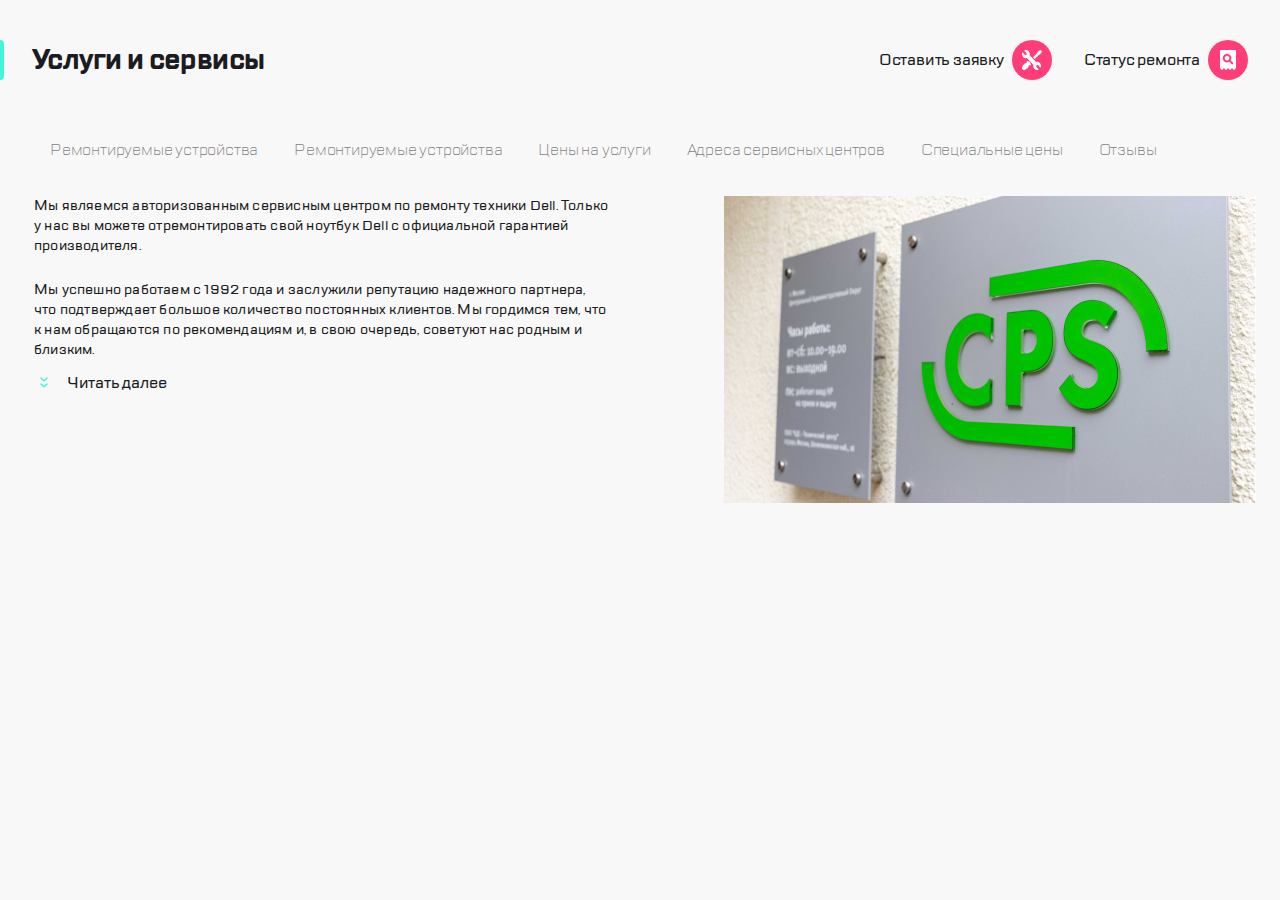
==== maket-first/index.html @ dc2f1ef3 "maket-first" ====
<!DOCTYPE html>
<html lang="ru">
<head>
	<meta charset="UTF-8">
	<meta name="viewport" content="width=device-width, initial-scale=1.0">
	<title>Блок 1.3 Построение сеток + БЭМ именование</title>
	<link rel="stylesheet" href="./css/style.css">
</head>
<body>
	<header class="header">
		<div class="header-flex">
			<div class="header-navig">
				<button class="header-navig__btn">
					<span class="header-navig__svg"><img src="./source/menu.svg" alt="Меню"></span>
				</button>
				<div class="cherta"></div>
				<img src="./source/logo.png" alt="Логотип компании">
			</div>
			<nav class="header-nav">
				<ul class="header-nav__list">
					<li class="header-nav__item"><img src="./source/call.svg" alt="Позвонить"></li>
					<li class="header-nav__item"><img src="./source/message.svg" alt="Оставить сообщение"></li>
					<li class="header-nav__item"><img src="./source/cabinet.svg" alt="Личный кабинет"></li>
					<div class="cherta"></div>
					<li class="header-nav__item"><img src="./source/support.svg" alt="Поддержка"></li>
					<li class="header-nav__item"><img src="./source/search.svg" alt="Поиск"></li>
				</ul>				
			</nav>
		</div>
	</header>
	<main class="main">
		<div class="main__title">
			<h1 class="main__title-txt">Услуги и сервисы</h1>
			<ul class="support">
				<li class="support__item">
					<span class="support__name">Оставить заявку</span>
					<div class="support__img"><img src="./source/support.svg" alt=""></div>
				</li>
				<li class="support__item">
					<span class="support__name">Статус ремонта</span>
					<div class="support__img"><img src="./source/search.svg" alt=""></div>
				</li>
			</ul>
		</div>
		<nav class="main__nav">
			<ul class="main__list">
				<li class="main__item">Ремонтируемые устройства</li>
				<li class="main__item">Ремонтируемые устройства</li>
				<li class="main__item">Цены на услуги</li>
				<li class="main__item">Адреса сервисных центров</li>
				<li class="main__item">Специальные цены</li>
				<li class="main__item">Отзывы</li>
			</ul>
		</nav>
		<div class="main--flex">
		<section class="main__content">
			<p class="main__content-txt">Мы являемся авторизованным сервисным центром по ремонту техники Dell. Только у нас вы можете отремонтировать свой ноутбук Dell с официальной гарантией производителя.</p>
			<p class="main__content-txt">Мы успешно работаем с 1992 года и заслужили репутацию надежного партнера</p>
			<p class="main__content-txt">Мы успешно работаем с 1992 года и заслужили репутацию надежного партнера, что подтверждает большое количество постоянных клиентов. Мы гордимся тем, что к нам обращаются по рекомендациям и, в свою очередь, советуют нас родным и близким.</p>
			<button class="main__btn">
				<img class="main__btn--svg" src="./source/btn-chitat.svg" alt="">
				Читать далее
			</button>			
		</section>
		<article class="main__img"></article>
		</div>
	</main>
	<footer>

	</footer>
</body>
</html>
---- maket-first/css/style.css ----
@font-face {
	font-family: "TT Lakes Bold";
	src: url(../source/TTLakes/TTLakes-Bold.ttf);
}

@font-face {
	font-family: "TT Lakes Light";
	src: url(../source/TTLakes/TTLakes-Light.ttf);
}

@font-face {
	font-family: "TT Lakes Medium";
	src: url(../source/TTLakes/TTLakes-Medium.ttf);
}


body {
	margin: 0;
	padding: 0;
	background-color: #F8F8F8;
}

/* смартфон */

/* шапка */

.header {
	width: 100%;
	background-color: #fff;
}

.header-flex {
	max-height: 51px;
	display: flex;
	align-items: center;
	justify-content: space-between;
	padding: 18px 16px;
	border-bottom: 1px solid #D9FFF5;
}

.header-navig {
	display: flex;
	align-items: center;
	gap: 16px;
}

.header-navig__btn {
	width: 40px;
	height: 40px;
	background-color: #FF3E79;
	border-radius: 50%;
	border: 0;
}

.header-navig__svg {
	display: flex;
	justify-content: center;
	align-self: center;
}

.cherta {
	height: 32px;
	border: 1px solid #EAEAEA;
}

.header-navig .cherta {
	display: none;
}

.header-nav__list {
	display: flex;
	align-items: center;
	gap: 16px;
	padding: 0;
}

.header-nav__item {
	height: 40px;
	width: 40px;
	display: flex;
	align-items: center;
	justify-content: center;
	border: 0;
	border-radius: 50%;
	background-color: #FF3E79;
}

.header-nav__item:nth-child(-n+3) {
	display: none;
}

.header-nav__list .cherta {
	margin: 0 4px;
}

/* основа */

.main {
	width: 100%;
	color: #1B1C21;
	font-style: normal;
}

.main__title {
	margin: 0;
	padding: 24px 0;
}

.main__title-txt {
	margin: 0;
	padding: 0 16px;
	font-family: TT Lakes Bold;
	font-size: 28px;
	line-height: 40px;
	letter-spacing: -0.6px;
}

.main__title-txt::before {
	content: "";
	position: absolute;
	height: 40px;
	width: 4px;
	left: 0;
	background-color: #41F6D7;
	border-radius: 0px 10px 10px 0px;
}

.support {
	display: none;
}

/* основное меню */

.main__nav {
	margin: 0 16px;
}

.main__list {
	margin: 0;
	overflow-x: scroll;
	display: flex;
	flex-direction: row;
	align-items: center;
	padding: 0;
	list-style-type: none;
	/* убирает маркер в списке */
}

.main__item {
	font-family: TT Lakes Light;
	font-size: 16px;
	line-height: 24px;
	letter-spacing: -0.2px;
	color: #7E7E82;
	text-align: center;
	white-space: nowrap;
	border: 2px transparent solid;
	padding: 8px 16px;
}

.main__item:hover {
	background-color: white;
	border: 2px #B8FFEC solid;
	border-radius: 6px;
}

.main__item:focus {
	background-color: white;
	border: 2px #B8FFEC solid;
	border-radius: 6px;
}

/* основной контент */

.main__content {
	margin: 0 16px;
	padding: 0;
	font-family: TT Lakes Medium;
	font-size: 14px;
	line-height: 18px;
	letter-spacing: 0.2px;
	color: #1B1C21;
}

.main__content-txt {
	margin: 24px 0;
	padding: 0;
	display: none;
}

.main__content-txt:first-child {
	display: block;
}

.main__btn {
	font-family: TT Lakes Medium;
	font-size: 16px;
	line-height: 24px;
	letter-spacing: -0.2px;
	color: #1B1C21;
	background-color: transparent;
	border: none;
	text-align: center;
}

.main__btn--svg {
	margin-right: 16px;
}

.main__img {
	width: 320px;
	height: 176px;
	margin: 24px 0;
	background: no-repeat url(../source/img-post-xs.jpg);
}

/* планшет */

@media (min-width: 768px) {
	.header-navig .cherta {
		display: block;
	}

	.header-navig {
		gap: 20px;
	}

	.header-nav__item:nth-child(-n+3) {
		display: flex;
	}

	.main__title {
		padding: 24px 0 32px;
	}

	.main__title-txt {
		padding: 0 24px;
	}

	.main__nav {
		margin: 0 24px;
	}

	.main--flex {
		display: flex;
		align-items: start;
		justify-content: space-between;
	}

	.main__content {
		width: 319px;
		line-height: 20px;
	}

	.main__content-txt:nth-child(2) {
		display: block;
		margin-bottom: 10px;
	}

	.main__img {
		width: 360px;
		height: 208px;
		margin-right: 24px;
		background: no-repeat url(../source/img-post-sm.jpg);
	}
}

/* мониторы */

@media (min-width: 1120px) {
	.header-flex {
		display: none;
	}

	.main__title {
		display: flex;
		justify-content: space-between;
		align-items: center;
	}

	.main__title-txt {
		padding: 0 32px;
	}

	.support {
		padding: 0 32px;
		display: flex;
		gap: 32px;
		list-style-type: none;
		/* убирает маркер в списке */
	}

	.support__item {
		display: flex;
		justify-content: center;
		align-items: center;
		gap: 8px;
		white-space: nowrap;
	}

	.support__name {
		font-family: TT Lakes Medium;
		font-size: 16px;
		line-height: 24px;
		letter-spacing: -0.2px;
		color: #1B1C21;
	}

	.support__img {
		height: 40px;
		width: 40px;
		display: flex;
		align-items: center;
		justify-content: center;
		border: 0;
		border-radius: 50%;
		background-color: #FF3E79;
	}

	.main__list {
		overflow-x: hidden;
		flex-wrap: wrap;
	}

	.main__nav {
		margin: 0 32px;
	}

	.main--flex {
		display: flex;
		justify-content:space-between;
	}

	.main__content {
		width: 45%;
		margin-left: 34px;
	}

	.main__content-txt:nth-child(2) {
		display: none;
	}

	.main__content-txt:nth-child(3) {
		display: block;
		margin-bottom: 10px;
	}

	.main__img {
		min-width: 532px;
		min-height: 307px;
		margin-right: 24px;
		background: no-repeat url(../source/img-post-md.jpg);
	}

}
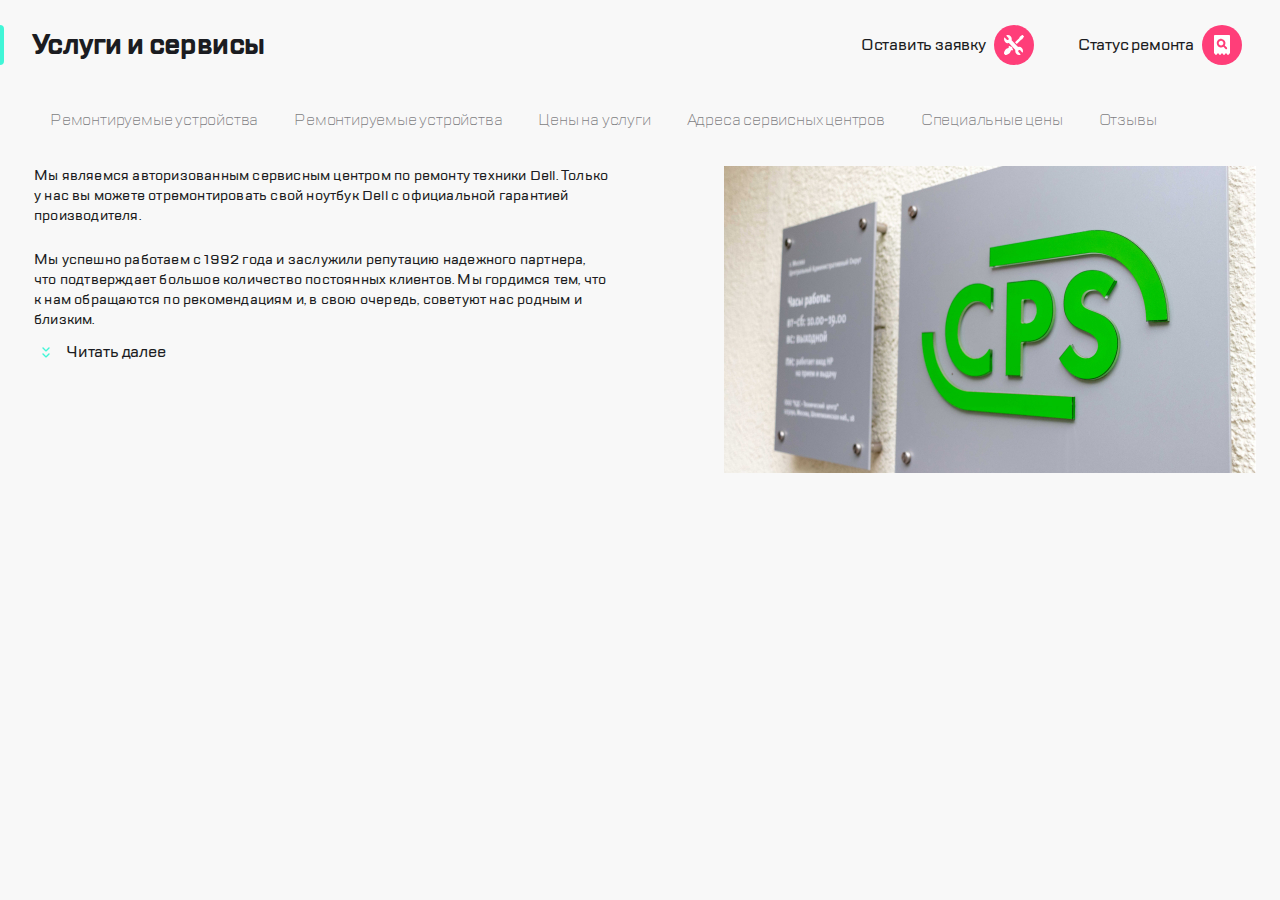
==== commit ff4b0fed: "Maket-1.2" ====
--- a/maket-first/index.html
+++ b/maket-first/index.html
@@ -18,12 +18,12 @@
 			</div>
 			<nav class="header-nav">
 				<ul class="header-nav__list">
-					<li class="header-nav__item"><img src="./source/call.svg" alt="Позвонить"></li>
-					<li class="header-nav__item"><img src="./source/message.svg" alt="Оставить сообщение"></li>
-					<li class="header-nav__item"><img src="./source/cabinet.svg" alt="Личный кабинет"></li>
+					<li class="circle"><img src="./source/call.svg" alt="Позвонить"></li>
+					<li class="circle"><img src="./source/message.svg" alt="Оставить сообщение"></li>
+					<li class="circle"><img src="./source/cabinet.svg" alt="Личный кабинет"></li>
 					<div class="cherta"></div>
-					<li class="header-nav__item"><img src="./source/support.svg" alt="Поддержка"></li>
-					<li class="header-nav__item"><img src="./source/search.svg" alt="Поиск"></li>
+					<li class="circle"><img src="./source/support.svg" alt="Поддержка"></li>
+					<li class="circle"><img src="./source/search.svg" alt="Поиск"></li>
 				</ul>				
 			</nav>
 		</div>
@@ -31,16 +31,10 @@
 	<main class="main">
 		<div class="main__title">
 			<h1 class="main__title-txt">Услуги и сервисы</h1>
-			<ul class="support">
-				<li class="support__item">
-					<span class="support__name">Оставить заявку</span>
-					<div class="support__img"><img src="./source/support.svg" alt=""></div>
-				</li>
-				<li class="support__item">
-					<span class="support__name">Статус ремонта</span>
-					<div class="support__img"><img src="./source/search.svg" alt=""></div>
-				</li>
-			</ul>
+			<div class="main__title-btn">
+				<button class="support">Оставить заявку <div class="circle support__img1"></div></button>
+				<button class="support">Статус ремонта <div class="circle support__img2"></div></button>
+			</div>
 		</div>
 		<nav class="main__nav">
 			<ul class="main__list">
@@ -52,18 +46,18 @@
 				<li class="main__item">Отзывы</li>
 			</ul>
 		</nav>
-		<div class="main--flex">
-		<section class="main__content">
-			<p class="main__content-txt">Мы являемся авторизованным сервисным центром по ремонту техники Dell. Только у нас вы можете отремонтировать свой ноутбук Dell с официальной гарантией производителя.</p>
-			<p class="main__content-txt">Мы успешно работаем с 1992 года и заслужили репутацию надежного партнера</p>
-			<p class="main__content-txt">Мы успешно работаем с 1992 года и заслужили репутацию надежного партнера, что подтверждает большое количество постоянных клиентов. Мы гордимся тем, что к нам обращаются по рекомендациям и, в свою очередь, советуют нас родным и близким.</p>
-			<button class="main__btn">
-				<img class="main__btn--svg" src="./source/btn-chitat.svg" alt="">
-				Читать далее
-			</button>			
-		</section>
-		<article class="main__img"></article>
-		</div>
+		<article class="main__content">
+			<section class="post">
+				<p class="post__txt">Мы являемся авторизованным сервисным центром по ремонту техники Dell. Только у нас вы можете отремонтировать свой ноутбук Dell с официальной гарантией производителя.</p>
+				<p class="post__txt">Мы успешно работаем с 1992 года и заслужили репутацию надежного партнера</p>
+				<p class="post__txt">Мы успешно работаем с 1992 года и заслужили репутацию надежного партнера, что подтверждает большое количество постоянных клиентов. Мы гордимся тем, что к нам обращаются по рекомендациям и, в свою очередь, советуют нас родным и близким.</p>
+				<button class="read-more">
+					<div class="read-more__img"></div>
+					Читать далее
+				</button>			
+			</section>
+			<img class="post-img" src="./source/img-post-md.jpg" alt="">
+		</article>
 	</main>
 	<footer>
 
--- a/maket-first/css/style.css
+++ b/maket-first/css/style.css
@@ -74,7 +74,7 @@
 	padding: 0;
 }
 
-.header-nav__item {
+.circle {
 	height: 40px;
 	width: 40px;
 	display: flex;
@@ -85,7 +85,7 @@
 	background-color: #FF3E79;
 }
 
-.header-nav__item:nth-child(-n+3) {
+.circle:nth-child(-n+3) {
 	display: none;
 }
 
@@ -172,7 +172,7 @@
 
 /* основной контент */
 
-.main__content {
+.post {
 	margin: 0 16px;
 	padding: 0;
 	font-family: TT Lakes Medium;
@@ -182,36 +182,42 @@
 	color: #1B1C21;
 }
 
-.main__content-txt {
+.post__txt {
 	margin: 24px 0;
 	padding: 0;
 	display: none;
 }
 
-.main__content-txt:first-child {
+.post__txt:first-child {
 	display: block;
 }
 
-.main__btn {
+.read-more {
+	padding: 0;
+	display: flex;
+	justify-content:center;
+	align-items: center;
+	gap: 8px;
+	border: 0;
+	background: transparent;
 	font-family: TT Lakes Medium;
 	font-size: 16px;
 	line-height: 24px;
 	letter-spacing: -0.2px;
 	color: #1B1C21;
-	background-color: transparent;
-	border: none;
-	text-align: center;
-}
-
-.main__btn--svg {
-	margin-right: 16px;
-}
-
-.main__img {
+}
+
+.read-more__img {
+	width: 24px;
+	height: 24px;
+	background: no-repeat center url(../source/btn-chitat.svg);
+}
+
+.post-img {
 	width: 320px;
 	height: 176px;
 	margin: 24px 0;
-	background: no-repeat url(../source/img-post-xs.jpg);
+	
 }
 
 /* планшет */
@@ -225,7 +231,7 @@
 		gap: 20px;
 	}
 
-	.header-nav__item:nth-child(-n+3) {
+	.circle:nth-child(-n+3) {
 		display: flex;
 	}
 
@@ -241,27 +247,27 @@
 		margin: 0 24px;
 	}
 
-	.main--flex {
+	.main__content {
 		display: flex;
 		align-items: start;
 		justify-content: space-between;
 	}
 
-	.main__content {
+	.post {
 		width: 319px;
 		line-height: 20px;
 	}
 
-	.main__content-txt:nth-child(2) {
+	.post__txt:nth-child(2) {
 		display: block;
 		margin-bottom: 10px;
 	}
 
-	.main__img {
+	.post-img {
 		width: 360px;
 		height: 208px;
 		margin-right: 24px;
-		background: no-repeat url(../source/img-post-sm.jpg);
+		
 	}
 }
 
@@ -282,23 +288,23 @@
 		padding: 0 32px;
 	}
 
+	/* Кнопки */
+
+	.main__title-btn {
+		padding: 0 32px;
+		display: flex;
+		justify-content:center;
+		align-items: center;
+		gap: 32px;
+	}
+
 	.support {
-		padding: 0 32px;
-		display: flex;
-		gap: 32px;
-		list-style-type: none;
-		/* убирает маркер в списке */
-	}
-
-	.support__item {
-		display: flex;
-		justify-content: center;
+		display: flex;
+		justify-content:center;
 		align-items: center;
 		gap: 8px;
-		white-space: nowrap;
-	}
-
-	.support__name {
+		border: 0;
+		background: transparent;
 		font-family: TT Lakes Medium;
 		font-size: 16px;
 		line-height: 24px;
@@ -306,15 +312,12 @@
 		color: #1B1C21;
 	}
 
-	.support__img {
-		height: 40px;
-		width: 40px;
-		display: flex;
-		align-items: center;
-		justify-content: center;
-		border: 0;
-		border-radius: 50%;
-		background-color: #FF3E79;
+	.support .support__img1 {
+		background: #FF3E79 no-repeat center url(../source/support.svg);
+	}
+
+	.support .support__img2 {
+		background: #FF3E79 no-repeat center url(../source/search.svg);
 	}
 
 	.main__list {
@@ -326,30 +329,30 @@
 		margin: 0 32px;
 	}
 
-	.main--flex {
+	.main__content {
 		display: flex;
 		justify-content:space-between;
 	}
 
-	.main__content {
+	.post {
 		width: 45%;
 		margin-left: 34px;
 	}
 
-	.main__content-txt:nth-child(2) {
+	.post__txt:nth-child(2) {
 		display: none;
 	}
 
-	.main__content-txt:nth-child(3) {
+	.post__txt:nth-child(3) {
 		display: block;
 		margin-bottom: 10px;
 	}
 
-	.main__img {
+	.post-img {
 		min-width: 532px;
 		min-height: 307px;
 		margin-right: 24px;
-		background: no-repeat url(../source/img-post-md.jpg);
+		
 	}
 
 }